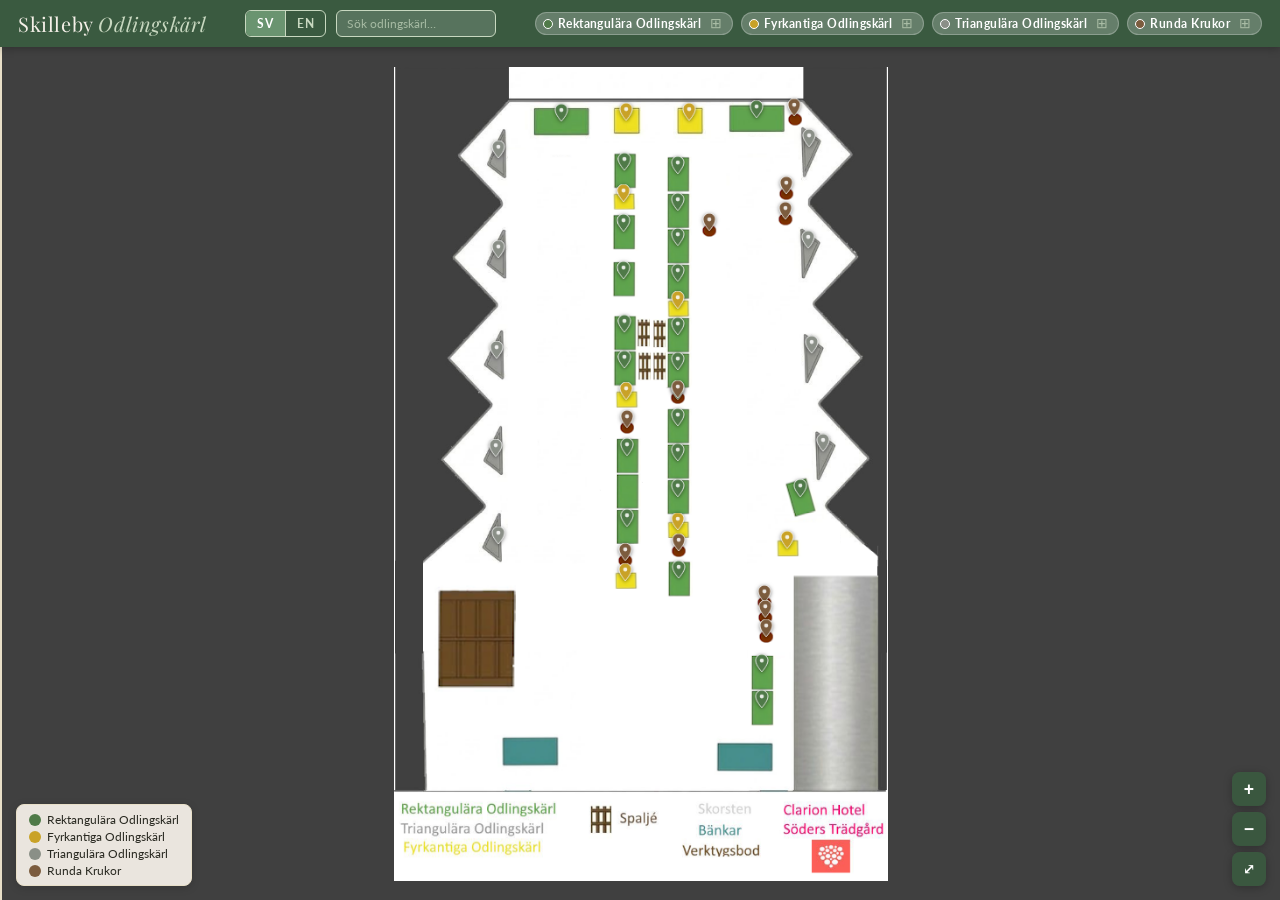
==== Clarion Karta.html @ ad8fc369 "Add files via upload" ====
<!DOCTYPE html>
<html lang="sv">
<head>
<meta charset="UTF-8">
<meta name="viewport" content="width=device-width, initial-scale=1.0, maximum-scale=1.0">
<title>Skilleby Odlingskärl</title>
<link href="https://fonts.googleapis.com/css2?family=Playfair+Display:ital,wght@0,400;0,600;1,400&family=Lato:wght@300;400;700&display=swap" rel="stylesheet">
<style>
  :root {
    --moss:    #3a5a40;
    --sage:    #6a9470;
    --bark:    #7c5c3e;
    --cream:   #f5f0e8;
    --parchment: #e8dfc8;
    --ink:     #2a2a22;
    --mist:    #c8d8c0;
    --gold:    #b08840;
    --stagegrey: #404040;
    --zoom: 1;

    --cat-r: #4f7a48;
    --cat-f: #c9a227;
    --cat-t: #8a8f87;
    --cat-k: #7c5c3e;
  }

  * { box-sizing: border-box; margin: 0; padding: 0; }

  body {
    font-family: 'Lato', sans-serif;
    background: var(--cream);
    color: var(--ink);
    height: 100vh;
    display: flex;
    flex-direction: column;
    overflow: hidden;
  }

  header {
    background: var(--moss);
    color: var(--cream);
    padding: 10px 18px;
    display: flex;
    align-items: center;
    justify-content: space-between;
    gap: 12px;
    flex-wrap: wrap;
    z-index: 1000;
    box-shadow: 0 2px 8px rgba(0,0,0,0.25);
    flex-shrink: 0;
  }

  .header-title {
    font-family: 'Playfair Display', serif;
    font-size: 1.25rem;
    letter-spacing: 0.03em;
    white-space: nowrap;
  }
  .header-title span { font-style: italic; color: var(--mist); }

  .controls { display: flex; align-items: center; gap: 10px; flex-wrap: wrap; }

  .lang-toggle { display: flex; border: 1.5px solid var(--mist); border-radius: 6px; overflow: hidden; }
  .lang-toggle button {
    background: transparent; border: none; color: var(--mist);
    padding: 5px 11px; font-family: 'Lato', sans-serif; font-size: 0.78rem;
    font-weight: 700; letter-spacing: 0.06em; cursor: pointer;
    transition: background 0.15s, color 0.15s;
  }
  .lang-toggle button + button { border-left: 1.5px solid var(--mist); }
  .lang-toggle button.active { background: var(--sage); color: white; }
  .lang-toggle button:hover:not(.active) { background: rgba(255,255,255,0.1); }

  .layer-panel { display: flex; gap: 8px; flex-wrap: wrap; }
  .layer-pill {
    display: flex; align-items: center; gap: 5px;
    background: rgba(255,255,255,0.12); border: 1px solid rgba(255,255,255,0.25);
    border-radius: 20px; padding: 3px 10px 3px 7px; cursor: pointer;
    font-size: 0.74rem; font-weight: 700; letter-spacing: 0.04em;
    color: var(--mist); transition: background 0.15s, color 0.15s;
    user-select: none; white-space: nowrap;
  }
  .layer-pill input { display: none; }
  .layer-pill .dot { width: 10px; height: 10px; border-radius: 50%; flex-shrink: 0; border: 1.5px solid rgba(255,255,255,0.5); }
  .layer-pill.checked { background: rgba(255,255,255,0.22); color: white; }
  .layer-pill.checked .dot { border-color: white; }

  .pill-list-btn {
    background: none; border: none; color: var(--mist);
    font-size: 0.9rem; cursor: pointer; padding: 0 0 0 4px;
    line-height: 1; opacity: 0.7; transition: opacity 0.15s;
  }
  .pill-list-btn:hover { opacity: 1; color: white; }

  .search-wrap { position: relative; }
  #search {
    background: rgba(255,255,255,0.15); border: 1.5px solid var(--mist);
    border-radius: 6px; color: white; padding: 5px 10px;
    font-family: 'Lato', sans-serif; font-size: 0.78rem; width: 160px;
    outline: none; transition: background 0.15s;
  }
  #search::placeholder { color: rgba(200,216,192,0.7); }
  #search:focus { background: rgba(255,255,255,0.22); }

  #search-results {
    position: absolute; top: 100%; left: 0; right: 0;
    background: var(--cream); border: 1px solid var(--moss);
    border-radius: 0 0 6px 6px; max-height: 220px; overflow-y: auto;
    z-index: 9999; display: none;
  }
  .search-item { padding: 6px 10px; font-size: 0.78rem; cursor: pointer; color: var(--ink); border-bottom: 1px solid var(--parchment); }
  .search-item:hover { background: var(--mist); }
  .search-item .si-code { font-weight: 700; color: var(--sage); margin-right: 6px; }
  .search-show-all {
    padding: 7px 10px; font-size: 0.78rem; font-weight: 700; cursor: pointer;
    color: var(--moss); background: var(--parchment); border-bottom: 2px solid var(--moss); letter-spacing: 0.03em;
  }
  .search-show-all:hover { background: var(--mist); }

  #content-wrap { flex: 1; display: flex; overflow: hidden; }

  #list-panel {
    width: 0; min-width: 0; overflow: hidden; background: var(--cream);
    border-right: 2px solid var(--parchment); display: flex; flex-direction: column;
    transition: width 0.3s ease, min-width 0.3s ease; z-index: 500;
  }
  #list-panel.open { width: 46%; min-width: 340px; }
  #list-panel-header {
    background: var(--moss); color: var(--cream); padding: 10px 16px;
    display: flex; align-items: center; justify-content: space-between; flex-shrink: 0;
  }
  #list-panel-title { font-family: 'Playfair Display', serif; font-size: 1rem; font-style: italic; }
  #list-panel-close {
    background: none; border: none; color: var(--mist); font-size: 1.2rem;
    cursor: pointer; padding: 2px 6px; line-height: 1; border-radius: 4px;
  }
  #list-panel-close:hover { background: rgba(255,255,255,0.15); color: white; }
  #list-panel-body { overflow-y: auto; flex: 1; padding: 0; }

  #list-table { width: 100%; border-collapse: collapse; font-size: 0.8rem; }
  #list-table thead th {
    background: var(--parchment); color: var(--sage); font-size: 0.65rem;
    font-weight: 700; letter-spacing: 0.08em; text-transform: uppercase;
    padding: 8px 10px; text-align: left; position: sticky; top: 0; border-bottom: 2px solid var(--mist);
  }
  #list-table tbody tr { border-bottom: 1px solid var(--parchment); cursor: pointer; transition: background 0.1s; }
  #list-table tbody tr:hover { background: var(--mist); }
  #list-table tbody td { padding: 7px 10px; vertical-align: middle; color: var(--ink); }
  #list-table tbody td.marker { font-size: 0.72rem; color: var(--sage); font-weight: 700; white-space: nowrap; }
  #list-table tbody td.empty { color: #aaa; font-style: italic; }

  /* ── MAP VIEWPORT ─────────────────────────────────────────────────────── */
  #map-viewport {
    flex: 1; min-width: 0; position: relative; overflow: hidden;
    background: var(--stagegrey);
    cursor: grab;
    touch-action: none;
  }
  #map-viewport.grabbing { cursor: grabbing; }
  #map-stage {
    position: absolute; top: 0; left: 0;
    transform-origin: 0 0;
    will-change: transform;
  }
  #floor-img { display: block; user-select: none; -webkit-user-drag: none; pointer-events: none; }

  .pin {
    position: absolute;
    transform: translate(-50%, -100%);
    cursor: pointer;
  }
  .pin-dot {
    width: 20px; height: 20px;
    display: flex; align-items: center; justify-content: center;
  }
  .pin-dot svg { width: 100%; height: 100%; filter: drop-shadow(0 1px 2px rgba(0,0,0,0.5)); }
  .pin.hidden-cat { display: none; }

  .pin-tip {
    position: absolute; bottom: 100%; left: 50%;
    transform: translate(-50%, -4px) scale(calc(1 / var(--zoom)));
    transform-origin: bottom center;
    background: var(--ink); color: white; font-size: 11px; font-weight: 700;
    padding: 2px 6px; border-radius: 4px; white-space: nowrap;
    pointer-events: none; opacity: 0; transition: opacity 0.1s;
  }
  .pin:hover .pin-tip { opacity: 0.92; }

  .popup-card {
    position: absolute; bottom: calc(100% + 10px); left: 50%;
    transform: translate(-50%, 0) scale(calc(1 / var(--zoom)));
    transform-origin: bottom center;
    background: var(--cream); border: 2px solid var(--moss); border-radius: 8px;
    box-shadow: 0 4px 16px rgba(0,0,0,0.3); padding: 10px 14px;
    min-width: 170px; max-width: 240px; display: none; z-index: 10;
  }
  .popup-card::after {
    content:''; position: absolute; top: 100%; left: 50%; transform: translateX(-50%);
    border: 7px solid transparent; border-top-color: var(--moss);
  }
  .popup-card.open { display: block; }
  .popup-cat-tag {
    font-size: 0.63rem; font-weight: 700; letter-spacing: 0.08em; text-transform: uppercase;
    margin-bottom: 4px;
  }
  .popup-code { font-size: 0.7rem; font-weight: 700; color: var(--sage); margin-bottom: 3px; }
  .popup-name { font-family: 'Playfair Display', serif; font-size: 1rem; color: var(--ink); line-height: 1.3; margin-bottom: 5px; }
  .popup-sub { font-size: 0.78rem; color: #666; border-top: 1px solid var(--parchment); padding-top: 5px; }
  .popup-sub .lbl { font-size: 0.63rem; font-weight: 700; color: var(--sage); display: block; letter-spacing: 0.05em; }
  .popup-empty { color: #999; font-style: italic; }

  /* ── ZOOM CONTROLS ────────────────────────────────────────────────────── */
  #zoom-controls {
    position: absolute; right: 14px; bottom: 14px; z-index: 600;
    display: flex; flex-direction: column; gap: 6px;
  }
  #zoom-controls button {
    width: 34px; height: 34px; border-radius: 8px; border: none;
    background: rgba(58,90,64,0.9); color: white; font-size: 1.1rem; font-weight: 700;
    cursor: pointer; box-shadow: 0 2px 8px rgba(0,0,0,0.25);
  }
  #zoom-controls button:hover { background: var(--sage); }
  #zoom-controls button#zoom-reset { font-size: 0.85rem; }

  #legend-box {
    position: absolute; left: 14px; bottom: 14px; z-index: 600;
    background: rgba(245,240,232,0.94); border: 1.5px solid var(--parchment);
    border-radius: 8px; padding: 8px 12px; font-size: 0.72rem;
    display: flex; flex-direction: column; gap: 4px; box-shadow: 0 2px 8px rgba(0,0,0,0.15);
  }
  #legend-box .leg-row { display: flex; align-items: center; gap: 6px; }
  #legend-box .leg-swatch { width: 12px; height: 12px; border-radius: 50%; flex-shrink: 0; }

  @media (max-width: 640px) {
    header { padding: 8px 12px; }
    .header-title { font-size: 1rem; }
    #search { width: 108px; }
    #list-panel.open { width: 80%; min-width: 0; }
    #legend-box { font-size: 0.62rem; padding: 6px 9px; }
  }
</style>
</head>
<body>

<header>
  <div class="header-title">Skilleby <span>Odlingskärl</span></div>
  <div class="controls">
    <div class="lang-toggle">
      <button class="active" onclick="setLang('sv')" id="btn-sv">SV</button>
      <button onclick="setLang('en')" id="btn-en">EN</button>
    </div>
    <div class="search-wrap">
      <input type="text" id="search" placeholder="Sök odlingskärl…" autocomplete="off" oninput="doSearch(this.value)">
      <div id="search-results"></div>
    </div>
  </div>
  <div class="layer-panel" id="layer-panel"></div>
</header>

<div id="content-wrap">
  <div id="list-panel">
    <div id="list-panel-header">
      <span id="list-panel-title">—</span>
      <button id="list-panel-close" onclick="closeListPanel()">✕</button>
    </div>
    <div id="list-panel-body">
      <table id="list-table">
        <thead>
          <tr>
            <th id="col-marker">Markör</th>
            <th id="col-sv">Svenska</th>
            <th id="col-en">English</th>
          </tr>
        </thead>
        <tbody id="list-tbody"></tbody>
      </table>
    </div>
  </div>

  <div id="map-viewport">
    <div id="map-stage">
      <img id="floor-img" src="[data-uri]" width="564" height="930" alt="Skilleby garden floor plan">
      <div id="pins-layer"></div>
    </div>
    <div id="zoom-controls">
      <button id="zoom-in" title="Zooma in">+</button>
      <button id="zoom-out" title="Zooma ut">−</button>
      <button id="zoom-reset" title="Återställ">⤢</button>
    </div>
    <div id="legend-box"></div>
  </div>
</div>

<script>
// ─── CATEGORY DEFINITIONS ─────────────────────────────────────────────────────
const CATEGORIES = [
  { id: 'R', color: 'var(--cat-r)', hex: '#4f7a48', label: { sv: 'Rektangulära Odlingskärl', en: 'Rectangular Planters' } },
  { id: 'F', color: 'var(--cat-f)', hex: '#c9a227', label: { sv: 'Fyrkantiga Odlingskärl',   en: 'Square Planters' } },
  { id: 'T', color: 'var(--cat-t)', hex: '#8a8f87', label: { sv: 'Triangulära Odlingskärl',  en: 'Triangular Planters' } },
  { id: 'K', color: 'var(--cat-k)', hex: '#7c5c3e', label: { sv: 'Runda Krukor',              en: 'Round Pots' } },
];

// ─── PLANT DATA ───────────────────────────────────────────────────────────────
// sv/en: null means empty/not planted
const PLANTS = {
  R1:  { sv: 'Blåbärstry',                     en: 'Blue Honeysuckle' },
  R2:  { sv: 'Blåbärstry',                     en: 'Blue Honeysuckle' },
  R3:  { sv: 'Selleri',                        en: 'Celery' },
  R4:  { sv: 'Selleri',                        en: 'Celery' },
  R5:  { sv: 'Koriander & Tomat',              en: 'Coriander & Tomato' },
  R6:  { sv: 'Tomatillo',                      en: 'Tomatillo' },
  R7:  { sv: 'Mexican Oregano',                en: 'Mexican Oregano' },
  R8:  { sv: 'Tomat',                          en: 'Tomato' },
  R9:  { sv: 'Bönor',                          en: 'Beans' },
  R10: { sv: 'Tomat',                          en: 'Tomato' },
  R11: { sv: 'Sockerärtor',                    en: 'Sugar Snap peas' },
  R12: { sv: 'Tomat',                          en: 'Tomato' },
  R13: { sv: 'Basilika',                       en: 'Basil' },
  R14: { sv: 'Tomat & Basilika',                en: 'Tomato & Basil' },
  R15: { sv: null,                             en: null },
  R16: { sv: 'Persilja & Mangold',              en: 'Parsley & Mangold' },
  R17: { sv: 'Rosmarin',                       en: 'Rosmarin' },
  R18: { sv: 'Oregano',                        en: 'Oregano' },
  R19: { sv: 'Persilja & Mangold & Sockerärt',  en: 'Parsley & Mangold & Sugarsnap' },
  R20: { sv: 'Mangold',                        en: 'Mangold' },
  R21: { sv: 'Persilja',                       en: 'Parsley' },
  R22: { sv: 'Rabarber',                       en: 'Rhubarb' },
  R23: { sv: 'Rabarber',                       en: 'Rhubarb' },

  F1: { sv: 'Röda Vinbär',   en: 'Red Currants' },
  F2: { sv: 'Krusbär',       en: 'Gooseberries' },
  F3: { sv: 'Svarta Vinbär', en: 'Black Currants' },
  F4: { sv: 'Krusbär',       en: 'Gooseberries' },
  F5: { sv: 'Svarta Vinbär', en: 'Black Currants' },
  F6: { sv: 'Krusbär',       en: 'Gooseberries' },
  F7: { sv: 'Röda Vinbär',   en: 'Red Currants' },
  F8: { sv: 'Björnbär',      en: 'Blackberries' },

  T1: { sv: 'Jordgubbar',         en: 'Strawberries' },
  T2: { sv: 'Jordgubbar',         en: 'Strawberries' },
  T3: { sv: 'Jordärtskockor',     en: 'Artichoke' },
  T4: { sv: 'Oregano & Krusbär',  en: 'Oregano & Gooseberries' },
  T5: { sv: 'Dragon & Röda Vinbär', en: 'Tarragon & Red Currants' },
  T6: { sv: 'Jordgubbar',         en: 'Strawberries' },
  T7: { sv: 'Jordgubbar',         en: 'Strawberries' },
  T8: { sv: 'Gräslök',            en: 'Chives' },
  T9: { sv: 'Dragon',             en: 'Tarragon' },

  K1:  { sv: 'Chili',           en: 'Chili' },
  K2:  { sv: 'Tomat',           en: 'Tomato' },
  K3:  { sv: 'Tomat',           en: 'Tomato' },
  K4:  { sv: 'Tomat',           en: 'Tomato' },
  K5:  { sv: 'Gurka/Zucchini',  en: 'Cucumber/Zucchini' },
  K6:  { sv: 'Gurka/Zucchini',  en: 'Cucumber/Zucchini' },
  K7:  { sv: 'Gurka/Zucchini',  en: 'Cucumber/Zucchini' },
  K8:  { sv: 'Gurka/Zucchini',  en: 'Cucumber/Zucchini' },
  K9:  { sv: 'Bönor',           en: 'Bean' },
  K10: { sv: 'Sockerärtor',     en: 'Sugar Snap peas' },
  K11: { sv: 'Bönor',           en: 'Bean' },
};

// ─── PIN POSITIONS (percent of image, derived from the floor plan) ──────────
const POSITIONS = {
  R1:{x:33.80,y:6.63}, R2:{x:73.36,y:6.29}, R3:{x:46.71,y:12.73}, R4:{x:57.52,y:13.16},
  R5:{x:46.53,y:20.26}, R6:{x:57.53,y:17.63}, R7:{x:46.53,y:26.01}, R8:{x:57.52,y:21.98},
  R9:{x:46.71,y:32.63}, R10:{x:57.53,y:26.33}, R11:{x:46.71,y:36.98}, R12:{x:57.53,y:32.90},
  R13:{x:47.24,y:47.73}, R14:{x:57.52,y:37.25}, R15:{x:57.53,y:44.08}, R16:{x:57.53,y:44.08},
  R17:{x:47.24,y:56.44}, R18:{x:57.52,y:48.43}, R19:{x:82.31,y:52.83}, R20:{x:57.53,y:52.79},
  R21:{x:57.70,y:62.84}, R22:{x:74.54,y:74.35}, R23:{x:74.55,y:78.70},

  F1:{x:47.07,y:6.55}, F2:{x:59.84,y:6.56}, F3:{x:46.50,y:16.51}, F4:{x:57.50,y:29.63},
  F5:{x:47.04,y:40.81}, F6:{x:57.50,y:56.84}, F7:{x:46.86,y:63.07}, F8:{x:79.66,y:59.09},

  T1:{x:21.10,y:11.18}, T2:{x:84.04,y:9.78}, T3:{x:21.10,y:23.44}, T4:{x:83.87,y:22.26},
  T5:{x:20.74,y:35.81}, T6:{x:84.57,y:35.16}, T7:{x:20.57,y:47.85}, T8:{x:86.88,y:47.20},
  T9:{x:21.10,y:58.60},

  K1:{x:80.99,y:6.01}, K2:{x:79.39,y:15.58}, K3:{x:79.21,y:18.70}, K4:{x:63.79,y:20.09},
  K5:{x:57.40,y:40.63}, K6:{x:47.12,y:44.29}, K7:{x:46.77,y:60.63}, K8:{x:57.58,y:59.45},
  K9:{x:74.96,y:65.79}, K10:{x:75.13,y:67.62}, K11:{x:75.31,y:69.99},
};
// Manual correction: R15 is the empty bed just above R16 in the same column
POSITIONS.R15 = { x: 57.53, y: 40.81 };

// ─── STATE ────────────────────────────────────────────────────────────────────
let currentLang = 'sv';
const catVisible = { R: true, F: true, T: true, K: true };
let openPopupCode = null;

const IMG_W = 564, IMG_H = 930;

function catOf(code) { return code[0]; }

// ─── PIN ICON (teardrop) ─────────────────────────────────────────────────────
function pinSVG(hex) {
  return `<svg viewBox="0 0 24 34" xmlns="http://www.w3.org/2000/svg">
    <path d="M12 0C5.37 0 0 5.37 0 12c0 9 12 22 12 22S24 21 24 12C24 5.37 18.63 0 12 0z" fill="${hex}" stroke="white" stroke-width="1.5"/>
    <circle cx="12" cy="12" r="4" fill="white" fill-opacity="0.85"/>
  </svg>`;
}

// ─── BUILD PINS ───────────────────────────────────────────────────────────────
const pinsLayer = document.getElementById('pins-layer');
const pinEls = {}; // code -> { el, popup }

Object.keys(POSITIONS).forEach(code => {
  const cat = CATEGORIES.find(c => c.id === catOf(code));
  const pos = POSITIONS[code];

  const pin = document.createElement('div');
  pin.className = 'pin';
  pin.style.left = pos.x + '%';
  pin.style.top = pos.y + '%';
  pin.dataset.code = code;
  pin.dataset.cat = cat.id;

  const dot = document.createElement('div');
  dot.className = 'pin-dot';
  dot.innerHTML = pinSVG(cat.hex);
  pin.appendChild(dot);

  const tip = document.createElement('div');
  tip.className = 'pin-tip';
  tip.textContent = code;
  pin.appendChild(tip);

  const popup = document.createElement('div');
  popup.className = 'popup-card';
  pin.appendChild(popup);

  pin.addEventListener('click', (e) => {
    e.stopPropagation();
    togglePopup(code);
  });

  pinsLayer.appendChild(pin);
  pinEls[code] = { pinEl: pin, popupEl: popup, cat: cat.id };
});

function buildPopupHTML(code) {
  const cat = CATEGORIES.find(c => c.id === catOf(code));
  const plant = PLANTS[code] || { sv: null, en: null };
  const otherLang = currentLang === 'sv' ? 'en' : 'sv';
  const mainName = plant[currentLang];
  const otherName = plant[otherLang];
  const otherLabel = otherLang === 'sv' ? 'Svenska' : 'English';

  const nameHTML = mainName
    ? `<div class="popup-name">${mainName}</div>`
    : `<div class="popup-name popup-empty">${currentLang === 'sv' ? '(Tom)' : '(Empty)'}</div>`;

  const subHTML = otherName
    ? `<div class="popup-sub"><span class="lbl">${otherLabel}</span>${otherName}</div>`
    : '';

  return `
    <div class="popup-cat-tag" style="color:${cat.hex}">${cat.label[currentLang]}</div>
    <div class="popup-code">${code}</div>
    ${nameHTML}
    ${subHTML}
  `;
}

function togglePopup(code) {
  if (openPopupCode === code) {
    closeAllPopups();
    return;
  }
  closeAllPopups();
  const { popupEl } = pinEls[code];
  popupEl.innerHTML = buildPopupHTML(code);
  popupEl.classList.add('open');
  openPopupCode = code;
}

function closeAllPopups() {
  Object.values(pinEls).forEach(({ popupEl }) => popupEl.classList.remove('open'));
  openPopupCode = null;
}

document.getElementById('map-viewport').addEventListener('click', () => closeAllPopups());

// ─── LANGUAGE ─────────────────────────────────────────────────────────────────
const SEARCH_PLACEHOLDER = { sv: 'Sök odlingskärl…', en: 'Search planters…' };

function setLang(lang) {
  currentLang = lang;
  ['sv','en'].forEach(l => document.getElementById('btn-'+l).classList.toggle('active', l === lang));
  document.getElementById('search').placeholder = SEARCH_PLACEHOLDER[lang];

  document.querySelectorAll('.layer-pill').forEach(pill => {
    const cat = CATEGORIES.find(c => c.id === pill.dataset.catId);
    pill.querySelector('.pill-label').textContent = cat.label[lang];
  });

  if (openPopupCode) {
    const { popupEl } = pinEls[openPopupCode];
    popupEl.innerHTML = buildPopupHTML(openPopupCode);
  }

  buildLegend();
  updateListHeaders();
  if (currentListCat) openListPanel(currentListCat);
}

// ─── LAYER TOGGLE PILLS ───────────────────────────────────────────────────────
const layerPanel = document.getElementById('layer-panel');
CATEGORIES.forEach(cat => {
  const pill = document.createElement('label');
  pill.className = 'layer-pill checked';
  pill.dataset.catId = cat.id;
  pill.innerHTML = `<input type="checkbox" checked>
    <span class="dot" style="background:${cat.hex}"></span><span class="pill-label">${cat.label.sv}</span>`;
  pill.title = cat.label.sv;

  pill.querySelector('input').addEventListener('change', e => {
    catVisible[cat.id] = e.target.checked;
    pill.classList.toggle('checked', e.target.checked);
    document.querySelectorAll(`.pin[data-cat="${cat.id}"]`).forEach(p => {
      p.classList.toggle('hidden-cat', !e.target.checked);
    });
  });

  const listBtn = document.createElement('button');
  listBtn.className = 'pill-list-btn';
  listBtn.textContent = '⊞';
  listBtn.title = 'Visa lista';
  listBtn.addEventListener('click', e => {
    e.preventDefault(); e.stopPropagation();
    openListPanel(cat.id);
  });
  pill.appendChild(listBtn);
  layerPanel.appendChild(pill);
});

// ─── LEGEND ───────────────────────────────────────────────────────────────────
function buildLegend() {
  const box = document.getElementById('legend-box');
  box.innerHTML = CATEGORIES.map(cat =>
    `<div class="leg-row"><span class="leg-swatch" style="background:${cat.hex}"></span>${cat.label[currentLang]}</div>`
  ).join('');
}

// ─── LIST PANEL ───────────────────────────────────────────────────────────────
let currentListCat = null;

function updateListHeaders() {
  document.getElementById('col-marker').textContent = currentLang === 'sv' ? 'Markör' : 'Marker';
  document.getElementById('col-sv').textContent = 'Svenska';
  document.getElementById('col-en').textContent = 'English';
  if (currentListCat) {
    const cat = CATEGORIES.find(c => c.id === currentListCat);
    document.getElementById('list-panel-title').textContent = cat.label[currentLang];
  }
}

function openListPanel(catId) {
  currentListCat = catId;
  const cat = CATEGORIES.find(c => c.id === catId);
  document.getElementById('list-panel-title').textContent = cat.label[currentLang];

  const codes = Object.keys(POSITIONS).filter(c => catOf(c) === catId)
    .sort((a,b) => parseInt(a.slice(1)) - parseInt(b.slice(1)));

  const tbody = document.getElementById('list-tbody');
  tbody.innerHTML = '';
  codes.forEach(code => {
    const plant = PLANTS[code] || { sv:null, en:null };
    const tr = document.createElement('tr');
    tr.innerHTML = `
      <td class="marker">${code}</td>
      <td class="${plant.sv ? '' : 'empty'}">${plant.sv || (currentLang==='sv' ? '(Tom)' : '(empty)')}</td>
      <td class="${plant.en ? '' : 'empty'}">${plant.en || (currentLang==='sv' ? '(Tom)' : '(empty)')}</td>`;
    tr.addEventListener('click', () => { zoomToCode(code); togglePopup(code); });
    tbody.appendChild(tr);
  });

  updateListHeaders();
  document.getElementById('list-panel').classList.add('open');
}

function closeListPanel() {
  document.getElementById('list-panel').classList.remove('open');
  currentListCat = null;
}

// ─── SEARCH ───────────────────────────────────────────────────────────────────
function matchesQuery(code, q) {
  const plant = PLANTS[code] || {};
  return code.toLowerCase().includes(q) ||
    (plant.sv || '').toLowerCase().includes(q) ||
    (plant.en || '').toLowerCase().includes(q);
}

function doSearch(query) {
  const box = document.getElementById('search-results');
  if (!query || query.length < 1) { box.style.display = 'none'; return; }
  const q = query.toLowerCase();
  const hits = Object.keys(POSITIONS).filter(code => matchesQuery(code, q)).slice(0, 30);

  if (!hits.length) { box.innerHTML = `<div class="search-item">${currentLang==='sv'?'Inga träffar':'No matches'}</div>`; box.style.display = 'block'; return; }

  const showAllBtn = hits.length > 1
    ? `<div class="search-show-all" id="show-all-btn">🔍 ${currentLang==='sv'?'Visa alla':'Show all'} (${hits.length})</div>` : '';

  box.innerHTML = showAllBtn + hits.map(code => {
    const plant = PLANTS[code] || {};
    const label = plant[currentLang] || plant[currentLang==='sv'?'en':'sv'] || (currentLang==='sv'?'(Tom)':'(empty)');
    return `<div class="search-item" data-code="${code}"><span class="si-code">${code}</span>${label}</div>`;
  }).join('');
  box.style.display = 'block';

  if (hits.length > 1) {
    document.getElementById('show-all-btn').addEventListener('click', () => {
      fitToCodes(hits);
      box.style.display = 'none';
    });
  }
  box.querySelectorAll('.search-item[data-code]').forEach(el => {
    el.addEventListener('click', () => {
      const code = el.dataset.code;
      zoomToCode(code);
      togglePopup(code);
      box.style.display = 'none';
      document.getElementById('search').value = '';
    });
  });
}

document.addEventListener('click', e => {
  if (!e.target.closest('.search-wrap')) document.getElementById('search-results').style.display = 'none';
});

// ─── PAN / ZOOM ENGINE ────────────────────────────────────────────────────────
const viewport = document.getElementById('map-viewport');
const stage = document.getElementById('map-stage');

let scale = 1, tx = 0, ty = 0;
let minScale = 0.3, maxScale = 6;

function applyTransform() {
  stage.style.transform = `translate(${tx}px, ${ty}px) scale(${scale})`;
  document.documentElement.style.setProperty('--zoom', scale);
}

function fitStage(padding = 20) {
  const vw = viewport.clientWidth, vh = viewport.clientHeight;
  const s = Math.min((vw - padding*2) / IMG_W, (vh - padding*2) / IMG_H);
  scale = Math.max(s, 0.05);
  minScale = scale * 0.6;
  maxScale = scale * 8;
  tx = (vw - IMG_W * scale) / 2;
  ty = (vh - IMG_H * scale) / 2;
  applyTransform();
}

function zoomAt(clientX, clientY, factor) {
  const rect = viewport.getBoundingClientRect();
  const px = clientX - rect.left, py = clientY - rect.top;
  const newScale = Math.min(maxScale, Math.max(minScale, scale * factor));
  const ratio = newScale / scale;
  tx = px - (px - tx) * ratio;
  ty = py - (py - ty) * ratio;
  scale = newScale;
  applyTransform();
}

function zoomToCode(code) {
  const pos = POSITIONS[code];
  if (!pos) return;
  const imgX = pos.x/100 * IMG_W, imgY = pos.y/100 * IMG_H;
  const vw = viewport.clientWidth, vh = viewport.clientHeight;
  scale = Math.min(maxScale, Math.max(scale, (minScale*3)));
  scale = Math.min(scale, 3.2);
  tx = vw/2 - imgX*scale;
  ty = vh/2 - imgY*scale - 30;
  applyTransform();
}

function fitToCodes(codes) {
  if (!codes.length) return;
  let minX=1e9,maxX=-1e9,minY=1e9,maxY=-1e9;
  codes.forEach(code => {
    const pos = POSITIONS[code]; if (!pos) return;
    const x = pos.x/100*IMG_W, y = pos.y/100*IMG_H;
    minX=Math.min(minX,x); maxX=Math.max(maxX,x);
    minY=Math.min(minY,y); maxY=Math.max(maxY,y);
  });
  const vw = viewport.clientWidth, vh = viewport.clientHeight;
  const padding = 80;
  const bw = Math.max(maxX-minX, 40), bh = Math.max(maxY-minY, 40);
  const s = Math.min((vw-padding*2)/bw, (vh-padding*2)/bh, maxScale);
  scale = Math.max(s, minScale);
  const cx = (minX+maxX)/2, cy = (minY+maxY)/2;
  tx = vw/2 - cx*scale;
  ty = vh/2 - cy*scale;
  applyTransform();
}

// Wheel zoom
viewport.addEventListener('wheel', e => {
  e.preventDefault();
  const factor = e.deltaY < 0 ? 1.15 : 1/1.15;
  zoomAt(e.clientX, e.clientY, factor);
}, { passive: false });

// Drag pan (pointer events, unified mouse+touch)
let dragging = false, lastX = 0, lastY = 0;
const activePointers = new Map();
let pinchStartDist = null, pinchStartScale = null;

viewport.addEventListener('pointerdown', e => {
  // If the press started on a pin, let the pin's own click handler deal with it —
  // capturing the pointer here would retarget the resulting click to the viewport
  // instead of the pin, which is why popups weren't opening.
  if (e.target.closest('.pin')) return;

  viewport.setPointerCapture(e.pointerId);
  activePointers.set(e.pointerId, { x: e.clientX, y: e.clientY });
  if (activePointers.size === 1) {
    dragging = true;
    lastX = e.clientX; lastY = e.clientY;
    viewport.classList.add('grabbing');
  } else if (activePointers.size === 2) {
    dragging = false;
    const pts = [...activePointers.values()];
    pinchStartDist = Math.hypot(pts[0].x-pts[1].x, pts[0].y-pts[1].y);
    pinchStartScale = scale;
  }
});

viewport.addEventListener('pointermove', e => {
  if (!activePointers.has(e.pointerId)) return;
  activePointers.set(e.pointerId, { x: e.clientX, y: e.clientY });

  if (activePointers.size === 2) {
    const pts = [...activePointers.values()];
    const dist = Math.hypot(pts[0].x-pts[1].x, pts[0].y-pts[1].y);
    if (pinchStartDist) {
      const midX = (pts[0].x+pts[1].x)/2, midY = (pts[0].y+pts[1].y)/2;
      const targetScale = Math.min(maxScale, Math.max(minScale, pinchStartScale * (dist/pinchStartDist)));
      const ratio = targetScale/scale;
      const rect = viewport.getBoundingClientRect();
      const px = midX-rect.left, py = midY-rect.top;
      tx = px - (px-tx)*ratio; ty = py - (py-ty)*ratio;
      scale = targetScale;
      applyTransform();
    }
  } else if (dragging && activePointers.size === 1) {
    const dx = e.clientX - lastX, dy = e.clientY - lastY;
    tx += dx; ty += dy;
    lastX = e.clientX; lastY = e.clientY;
    applyTransform();
  }
});

function endPointer(e) {
  activePointers.delete(e.pointerId);
  if (activePointers.size < 2) pinchStartDist = null;
  if (activePointers.size === 0) { dragging = false; viewport.classList.remove('grabbing'); }
}
viewport.addEventListener('pointerup', endPointer);
viewport.addEventListener('pointercancel', endPointer);
viewport.addEventListener('pointerleave', endPointer);

document.getElementById('zoom-in').addEventListener('click', () => {
  const rect = viewport.getBoundingClientRect();
  zoomAt(rect.left+rect.width/2, rect.top+rect.height/2, 1.3);
});
document.getElementById('zoom-out').addEventListener('click', () => {
  const rect = viewport.getBoundingClientRect();
  zoomAt(rect.left+rect.width/2, rect.top+rect.height/2, 1/1.3);
});
document.getElementById('zoom-reset').addEventListener('click', () => fitStage());

window.addEventListener('resize', () => fitStage());

// ─── INIT ─────────────────────────────────────────────────────────────────────
buildLegend();
setLang('sv');
requestAnimationFrame(() => fitStage());
</script>
</body>
</html>
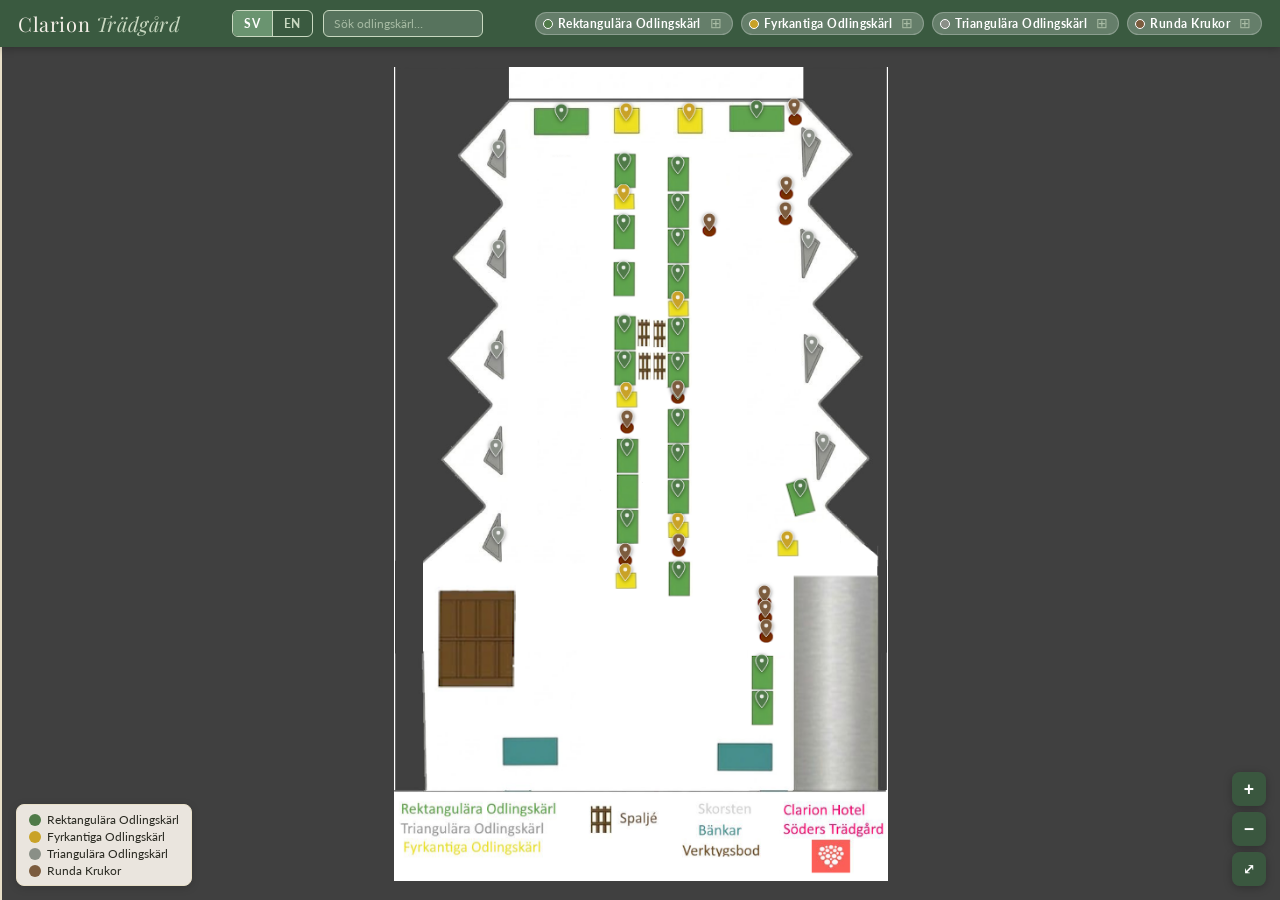
==== commit ebd38fc3: "Update title and header for Clarion Hotel" ====
--- a/Clarion Karta.html
+++ b/Clarion Karta.html
@@ -3,7 +3,7 @@
 <head>
 <meta charset="UTF-8">
 <meta name="viewport" content="width=device-width, initial-scale=1.0, maximum-scale=1.0">
-<title>Skilleby Odlingskärl</title>
+<title>Clarion Hotel Stockholm</title>
 <link href="https://fonts.googleapis.com/css2?family=Playfair+Display:ital,wght@0,400;0,600;1,400&family=Lato:wght@300;400;700&display=swap" rel="stylesheet">
 <style>
   :root {
@@ -243,7 +243,7 @@
 <body>
 
 <header>
-  <div class="header-title">Skilleby <span>Odlingskärl</span></div>
+  <div class="header-title">Clarion <span>Trädgård</span></div>
   <div class="controls">
     <div class="lang-toggle">
       <button class="active" onclick="setLang('sv')" id="btn-sv">SV</button>
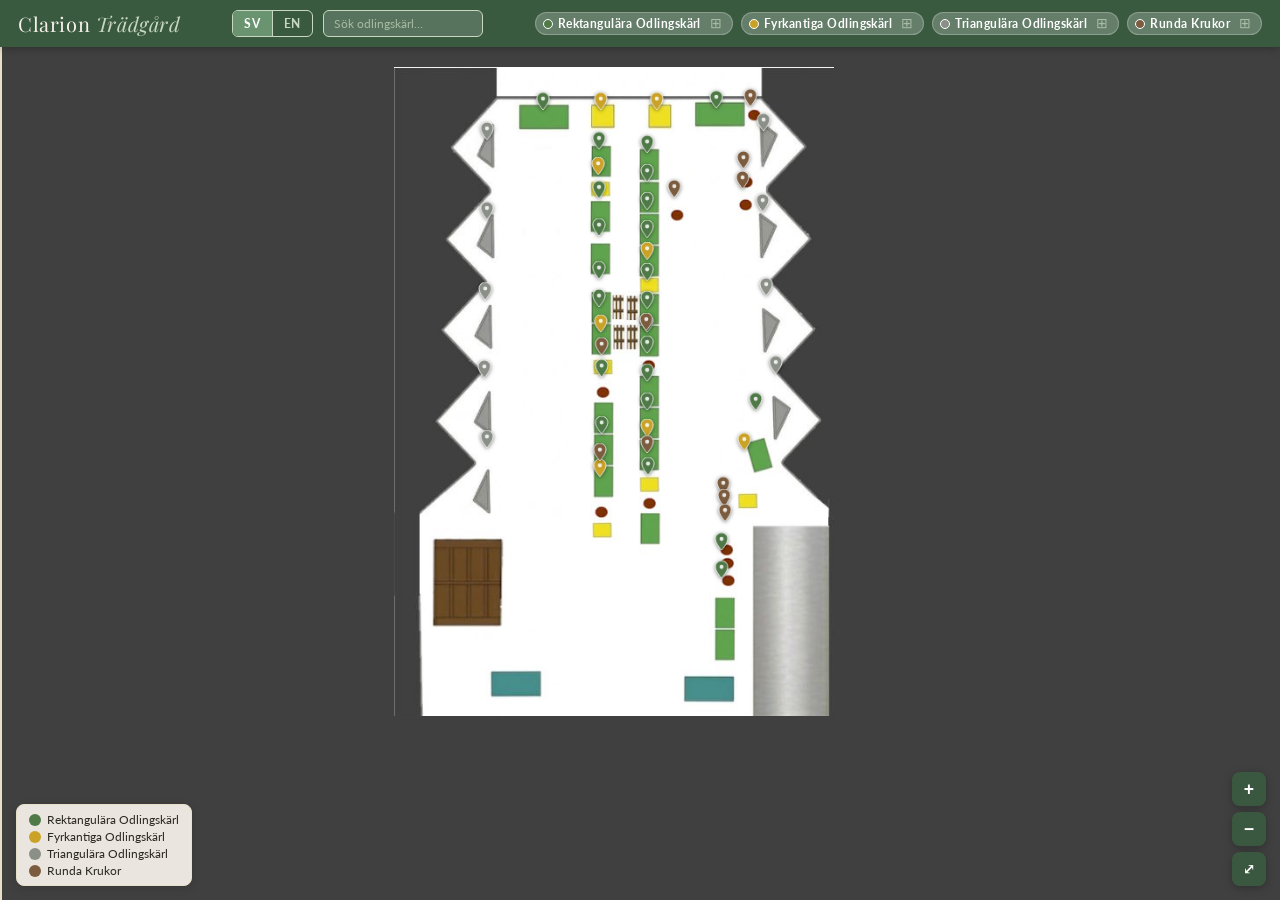
==== commit da747741: "Replace base64 image data with reference to Karta Clarion.jpg" ====
--- a/Clarion Karta.html
+++ b/Clarion Karta.html
@@ -279,7 +279,7 @@
 
   <div id="map-viewport">
     <div id="map-stage">
-      <img id="floor-img" src="[data-uri]